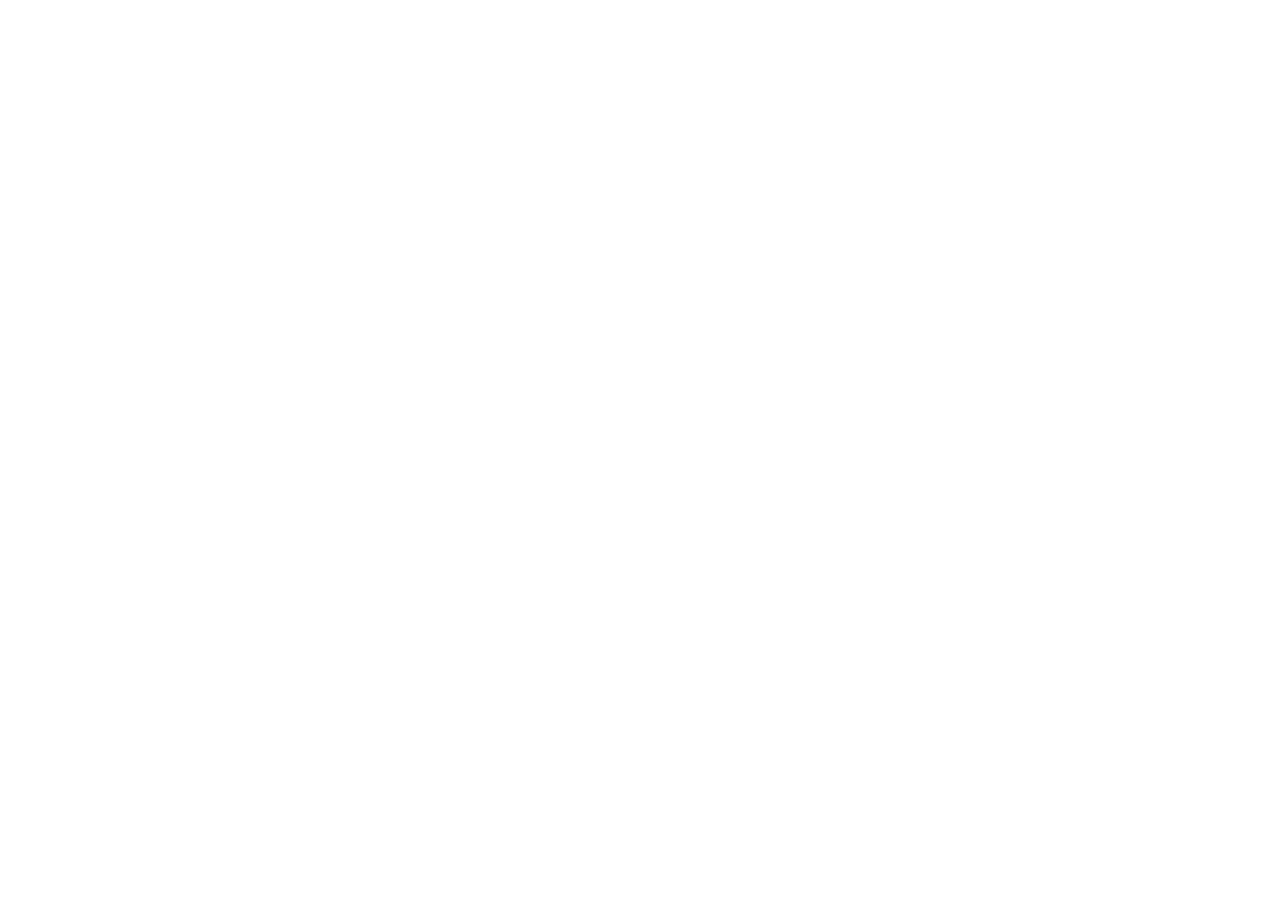
==== index.html @ 55f9d539 "Init!" ====
<!doctype html><html lang="en"><head><meta charset="utf-8"><meta name="viewport" content="width=device-width,initial-scale=1,shrink-to-fit=no"><meta name="theme-color" content="#000000"><link rel="manifest" href="/manifest.json"><link rel="shortcut icon" href="/favicon.ico"><title>React App</title><link href="/static/css/1.0bc9ec88.chunk.css" rel="stylesheet"><link href="/static/css/main.1523ed73.chunk.css" rel="stylesheet"></head><body><noscript>You need to enable JavaScript to run this app.</noscript><div id="root"></div><script>!function(l){function e(e){for(var r,t,n=e[0],o=e[1],u=e[2],f=0,i=[];f<n.length;f++)t=n[f],p[t]&&i.push(p[t][0]),p[t]=0;for(r in o)Object.prototype.hasOwnProperty.call(o,r)&&(l[r]=o[r]);for(s&&s(e);i.length;)i.shift()();return c.push.apply(c,u||[]),a()}function a(){for(var e,r=0;r<c.length;r++){for(var t=c[r],n=!0,o=1;o<t.length;o++){var u=t[o];0!==p[u]&&(n=!1)}n&&(c.splice(r--,1),e=f(f.s=t[0]))}return e}var t={},p={2:0},c=[];function f(e){if(t[e])return t[e].exports;var r=t[e]={i:e,l:!1,exports:{}};return l[e].call(r.exports,r,r.exports,f),r.l=!0,r.exports}f.m=l,f.c=t,f.d=function(e,r,t){f.o(e,r)||Object.defineProperty(e,r,{enumerable:!0,get:t})},f.r=function(e){"undefined"!=typeof Symbol&&Symbol.toStringTag&&Object.defineProperty(e,Symbol.toStringTag,{value:"Module"}),Object.defineProperty(e,"__esModule",{value:!0})},f.t=function(r,e){if(1&e&&(r=f(r)),8&e)return r;if(4&e&&"object"==typeof r&&r&&r.__esModule)return r;var t=Object.create(null);if(f.r(t),Object.defineProperty(t,"default",{enumerable:!0,value:r}),2&e&&"string"!=typeof r)for(var n in r)f.d(t,n,function(e){return r[e]}.bind(null,n));return t},f.n=function(e){var r=e&&e.__esModule?function(){return e.default}:function(){return e};return f.d(r,"a",r),r},f.o=function(e,r){return Object.prototype.hasOwnProperty.call(e,r)},f.p="/";var r=window.webpackJsonp=window.webpackJsonp||[],n=r.push.bind(r);r.push=e,r=r.slice();for(var o=0;o<r.length;o++)e(r[o]);var s=n;a()}([])</script><script src="/static/js/1.e0d67f13.chunk.js"></script><script src="/static/js/main.8de9d1cb.chunk.js"></script></body></html>
---- static/css/1.0bc9ec88.chunk.css ----
:root{--amazonOrange:#f90;--lightAmazonOrange:#ffac31;--darkAmazonOrange:#e88b01;--squidInk:#232f3e;--lightSquidInk:#31465f;--deepSquidInk:#152939;--grey:#828282;--lightGrey:#c4c4c4;--silver:#e1e4ea;--darkBlue:#31465f;--red:#dd3f5b;--white:#fff;--button-color:var(--white);--button-background-color:var(--amazonOrange);--button-click:var(--darkAmazonOrange);--link-color:var(--amazonOrange);--form-color:var(--white);--input-color:var(--deepSquidInk);--input-background-color:var(--white);--font-family:"Amazon Ember","Helvetica Neue Light","Helvetica Neue","Helvetica","Arial","sans-serif";--body-background:#f8f4f4;--component-width-desktop:460px;--component-width-mobile:100%;--color-primary:#f90;--color-primary-accent:#232f3e;--color-primary-highlight:#ffc46d;--color-background:#232f3e;--color-secondary:#152939;--color-secondary-accent:#31465f;--color-danger:#dd3f5b;--color-error:#d0021b;--color-accent-brown:#828282;--color-accent-blue:#e1e4ea;--gradient-blaze:linear-gradient(270deg,#ffc300,#ff9000);--color-blue:#007eb9;--color-purple:#527fff;--color-gray:#828282;--color-white:#fff;--input-border:1px solid #c4c4c4;--input-padding:0.5em 0.5em 0.3em 1em;--box-shadow:1px 1px 4px 0 rgba(0,0,0,0.15);--button-height:42px;--interactions-conversation-height:250px;--ion-color-primary:#f90;--ion-color-primary-rgb:255,153,0;--ion-color-primary-contrast:#fff;--ion-color-primary-contrast-rgb:255,255,255;--ion-color-primary-shade:#232f3e;--ion-color-primary-tint:#ffc46d;--ion-color-secondary:#32db64;--ion-color-secondary-rgb:50,219,100;--ion-color-secondary-contrast:#fff;--ion-color-secondary-contrast-rgb:255,255,255;--ion-color-secondary-shade:#2cc158;--ion-color-secondary-tint:#47df74;--ion-color-tertiary:#f4a942;--ion-color-tertiary-rgb:244,169,66;--ion-color-tertiary-contrast:#fff;--ion-color-tertiary-contrast-rgb:255,255,255;--ion-color-tertiary-shade:#d7953a;--ion-color-tertiary-tint:#f5b255;--ion-color-success:#10dc60;--ion-color-success-rgb:16,220,96;--ion-color-success-contrast:#fff;--ion-color-success-contrast-rgb:255,255,255;--ion-color-success-shade:#0ec254;--ion-color-success-tint:#28e070;--ion-color-warning:#ffce00;--ion-color-warning-rgb:255,206,0;--ion-color-warning-contrast:#000;--ion-color-warning-contrast-rgb:0,0,0;--ion-color-warning-shade:#e0b500;--ion-color-warning-tint:#ffd31a;--ion-color-danger:#f53d3d;--ion-color-danger-rgb:245,61,61;--ion-color-danger-contrast:#fff;--ion-color-danger-contrast-rgb:255,255,255;--ion-color-danger-shade:#d83636;--ion-color-danger-tint:#f65050;--ion-color-light:#f4f4f4;--ion-color-light-rgb:244,244,244;--ion-color-light-contrast:#000;--ion-color-light-contrast-rgb:0,0,0;--ion-color-light-shade:#d7d7d7;--ion-color-light-tint:#f5f5f5;--ion-color-medium:#989aa2;--ion-color-medium-rgb:152,154,162;--ion-color-medium-contrast:#000;--ion-color-medium-contrast-rgb:0,0,0;--ion-color-medium-shade:#86888f;--ion-color-medium-tint:#a2a4ab;--ion-color-dark:#222;--ion-color-dark-rgb:34,34,34;--ion-color-dark-contrast:#fff;--ion-color-dark-contrast-rgb:255,255,255;--ion-color-dark-shade:#1e1e1e;--ion-color-dark-tint:#383838}.Anchor__a___qGwhT{color:#f90;color:var(--link-color);cursor:pointer}.Anchor__a___qGwhT:hover{text-decoration:underline}.Button__button___3XjN7{min-width:153px;display:inline-block;margin-bottom:0;font-size:12px;font-weight:400;line-height:1.42857143;text-align:center;white-space:nowrap;vertical-align:middle;touch-action:manipulation;cursor:pointer;-webkit-user-select:none;-moz-user-select:none;-ms-user-select:none;user-select:none;background-image:none;color:#fff;color:var(--button-color);background-color:#f90;background-color:var(--button-background-color);text-transform:uppercase;padding:14px 0;letter-spacing:1.1px;border:none}.Button__button___3XjN7:active{opacity:1;background-color:#e88b01;background-color:var(--button-click)}.Button__button___3XjN7:hover,.Button__signInButton___2mdyw:hover{opacity:.8}.Button__signInButton___2mdyw{position:relative;width:100%;border-radius:4px;margin-bottom:10px;cursor:pointer;padding:0;color:#152939;color:var(--deepSquidInk);font-size:14px;box-sizing:initial}#Button__googleSignInButton___2T73s{background-color:#4285f4;font-family:Roboto;border:1px solid #4285f4;color:#fff;color:var(--white)}#Button__googleSignInButton___2T73s>.Button__signInButtonIcon___15CVf{background-color:#fff;background-color:var(--white);border-radius:4px 0 0 4px;height:28px;width:28px;padding:12px}#Button__auth0SignInButton___1ZmxP{background-color:#eb5424;font-family:Roboto;border:1px solid #e14615;color:#fff}#Button__auth0SignInButton___1ZmxP>.Button__signInButtonIcon___15CVf{border-radius:4px 0 0 4px;height:28px;width:28px;padding:12px;fill:#fff}#Button__facebookSignInButton___29hKj{background-color:#4267b2;border-color:#4267b2;font-family:Helvetica Neue;color:#fff;color:var(--white)}#Button__facebookSignInButton___29hKj>.Button__signInButtonIcon___15CVf{height:33px;width:18px;padding:10px 14px}#Button__amazonSignInButton___M64dR{background-color:#f90;background-color:var(--amazonOrange);border:none;color:#fff;color:var(--white);font-family:Amazon Ember}#Button__amazonSignInButton___M64dR>.Button__signInButtonIcon___15CVf{padding:10px;height:32px;width:32px}#Button__oAuthSignInButton___2YFQH{background-color:#fff;background-color:var(--white);color:#152939;color:var(--deepSquidInk)}.Button__signInButtonIcon___15CVf{position:absolute;left:0}.Button__signInButtonContent___QjdFc{display:block;padding:18px 0;text-align:left;white-space:nowrap;overflow:hidden;text-overflow:ellipsis;text-align:center}.Form__formContainer___Ht990{text-align:center;margin:5% auto 50px}.Form__formSection___2Xr76{position:relative;margin-bottom:20px;background-color:#fff;background-color:var(--form-color);padding:35px 40px;text-align:left;display:inline-block;min-width:460px;border-radius:6px;box-shadow:1px 1px 4px 0 rgba(0,0,0,.15);box-sizing:border-box}.Form__formField___2GVQY{margin-bottom:22px}.Form__formRow___1uK0u{margin-bottom:12px}@media only screen and (max-width:599px){.Form__formContainer___Ht990{margin:0}.Form__formSection___2Xr76{width:100%;box-sizing:border-box;padding:35px 25px;box-shadow:none;border-radius:0}}.Hint__hint___2t7B1{color:#828282;color:var(--grey);font-size:12px}.Input__input___1xOOi{display:block;width:100%;padding:16px;font-size:14px;color:#152939;color:var(--input-color);background-color:#fff;background-color:var(--input-background-color);background-image:none;border:1px solid #c4c4c4;border:1px solid var(--lightGrey);border-radius:3px;box-sizing:border-box;margin-bottom:10px}.Input__input___1xOOi:disabled{color:#545454;background-color:#e1e4ea;background-color:var(--silver)}.Input__inputLabel___2YLi4{color:#152939;color:var(--input-color);font-size:14px;margin-bottom:8px}.Input__radio___IHkLQ{margin-right:18px;vertical-align:bottom}.Nav__navBar___12NMr{position:relative;border:1px solid #e7e7e7;background-color:#fff}.Nav__navRight___3Munk{text-align:right}.Nav__nav___nBWON{padding:10px}.Nav__navItem___QlfiA{display:inline-block;padding:10px 5px;line-height:20px;margin-right:12px}.PhotoPicker__photoPickerButton___1CBj7{width:100%}.PhotoPicker__photoPlaceholder___3uNzx{border:2px dotted #828282;border:2px dotted var(--grey);padding:64px 0}.PhotoPicker__photoPlaceholderIcon___2YkBl{text-align:center;opacity:.2}.Section__container___BDYar{font-weight:400}.Section__actionRow___1XHCT{margin-bottom:15px}.Section__sectionHeader___2fwDQ{color:#152939;color:var(--deepSquidInk);margin-bottom:24px;font-size:18px;font-weight:500}.Section__sectionHeaderHint___2VvC6{color:#828282;color:var(--grey);font-size:16px;font-weight:400;margin-top:4px}.Section__sectionBody___1n8qJ{margin-bottom:30px}.Section__sectionFooter___3-RgO{font-size:14px;color:#828282;color:var(--grey);display:flex;flex-direction:row-reverse;align-items:flex-start}.Section__sectionFooterPrimaryContent___3cJix{margin-left:auto}.Section__sectionFooterSecondaryContent___13itq{margin-right:auto;align-self:center}@media only screen and (max-width:599px){.Section__sectionFooter___3-RgO{flex-wrap:wrap}.Section__sectionFooterPrimaryContent___3cJix{width:100%;margin-bottom:32px}.Section__sectionFooterPrimaryContent___3cJix>button{width:100%}.Section__sectionFooterSecondaryContent___13itq{text-align:center;flex:0 0 100%}}.SelectInput__selectInput___ki_co{display:flex}.SelectInput__selectInput___ki_co>input{flex:1 1;border-radius:0 3px 3px 0!important}.SelectInput__selectInput___ki_co>select{padding:16px;font-size:14px;color:#152939;color:var(--deepSquidInk);background-color:#fff;background-image:none;border:1px solid #c4c4c4;border:1px solid var(--lightGrey);border-right:none;border-radius:3px 0 0 3px;box-sizing:border-box;margin-bottom:10px;-webkit-appearance:none;-moz-appearance:none;appearance:none;flex-basis:22%;width:1%;background-image:linear-gradient(45deg,transparent 50%,grey 0),linear-gradient(135deg,grey 50%,transparent 0),linear-gradient(90deg,#ccc,#ccc);background-position:calc(100% - 20px) calc(1em + 8px),calc(100% - 15px) calc(1em + 8px),calc(100% - 2.5em) .5em;background-size:6px 5px,6px 5px,0 1.5em;background-repeat:no-repeat}.Strike__strike___A-fvN{width:100%;text-align:center;border-bottom:1px solid #c4c4c4;border-bottom:1px solid var(--lightGrey);line-height:.1em;margin:32px 0;color:#828282;color:var(--grey)}.Strike__strikeContent___2MQ-l{background:#fff;background:var(--form-color);padding:0 25px;font-size:14px;font-weight:500}.Toast__toast___2UNlJ{display:flex;justify-content:space-between;position:absolute;top:0;left:0;width:100%;z-index:99;box-shadow:0 0 5px 0 rgba(0,0,0,.3);padding:16px;background-color:#31465f;background-color:var(--lightSquidInk);font-size:14px;color:#fff;box-sizing:border-box}.Toast__toast___2UNlJ>span{margin-right:10px}.Toast__toastClose___27C9o{margin-left:auto;align-self:center;position:relative;width:18px;height:18px;overflow:hidden;cursor:pointer}.Toast__toastClose___27C9o:after,.Toast__toastClose___27C9o:before{content:"";position:absolute;height:2px;width:100%;top:50%;left:0;margin-top:-1px;background:#c4c4c4;background:var(--lightGrey)}.Toast__toastClose___27C9o:hover:after,.Toast__toastClose___27C9o:hover:before{background:#dd3f5b;background:var(--red)}.Toast__toastClose___27C9o:before{-webkit-transform:rotate(45deg);transform:rotate(45deg)}.Toast__toastClose___27C9o:after{-webkit-transform:rotate(-45deg);transform:rotate(-45deg)}.Totp__totpQrcode___3J1qo{text-align:center;margin-bottom:30px}.Toastify__toast-container{z-index:9999;position:fixed;padding:4px;width:320px;box-sizing:border-box;color:#fff}.Toastify__toast-container--top-left{top:1em;left:1em}.Toastify__toast-container--top-center{top:1em;left:50%;margin-left:-160px}.Toastify__toast-container--top-right{top:1em;right:1em}.Toastify__toast-container--bottom-left{bottom:1em;left:1em}.Toastify__toast-container--bottom-center{bottom:1em;left:50%;margin-left:-160px}.Toastify__toast-container--bottom-right{bottom:1em;right:1em}@media only screen and (max-width:480px){.Toastify__toast-container{width:100vw;padding:0;left:0;margin:0}.Toastify__toast-container--top-center,.Toastify__toast-container--top-left,.Toastify__toast-container--top-right{top:0}.Toastify__toast-container--bottom-center,.Toastify__toast-container--bottom-left,.Toastify__toast-container--bottom-right{bottom:0}.Toastify__toast-container--rtl{right:0;left:auto}}.Toastify__toast{position:relative;min-height:64px;box-sizing:border-box;margin-bottom:1rem;padding:8px;border-radius:1px;box-shadow:0 1px 10px 0 rgba(0,0,0,.1),0 2px 15px 0 rgba(0,0,0,.05);display:flex;justify-content:space-between;max-height:800px;overflow:hidden;font-family:sans-serif;cursor:pointer;direction:ltr}.Toastify__toast--rtl{direction:rtl}.Toastify__toast--default{background:#fff;color:#aaa}.Toastify__toast--info{background:#3498db}.Toastify__toast--success{background:#07bc0c}.Toastify__toast--warning{background:#f1c40f}.Toastify__toast--error{background:#e74c3c}.Toastify__toast-body{margin:auto 0;flex:1 1}@media only screen and (max-width:480px){.Toastify__toast{margin-bottom:0}}.Toastify__close-button{color:#fff;font-weight:700;font-size:14px;background:transparent;outline:none;border:none;padding:0;cursor:pointer;opacity:.7;transition:.3s ease;align-self:flex-start}.Toastify__close-button--default{color:#000;opacity:.3}.Toastify__close-button:focus,.Toastify__close-button:hover{opacity:1}@-webkit-keyframes Toastify__trackProgress{0%{-webkit-transform:scaleX(1);transform:scaleX(1)}to{-webkit-transform:scaleX(0);transform:scaleX(0)}}@keyframes Toastify__trackProgress{0%{-webkit-transform:scaleX(1);transform:scaleX(1)}to{-webkit-transform:scaleX(0);transform:scaleX(0)}}.Toastify__progress-bar{position:absolute;bottom:0;left:0;width:100%;height:5px;z-index:9999;opacity:.7;-webkit-animation:Toastify__trackProgress linear 1 forwards;animation:Toastify__trackProgress linear 1 forwards;background-color:hsla(0,0%,100%,.7);-webkit-transform-origin:left;transform-origin:left}.Toastify__progress-bar--rtl{right:0;left:auto;-webkit-transform-origin:right;transform-origin:right}.Toastify__progress-bar--default{background:linear-gradient(90deg,#4cd964,#5ac8fa,#007aff,#34aadc,#5856d6,#ff2d55)}@-webkit-keyframes Toastify__bounceInRight{0%,60%,75%,90%,to{-webkit-animation-timing-function:cubic-bezier(.215,.61,.355,1);animation-timing-function:cubic-bezier(.215,.61,.355,1)}0%{opacity:0;-webkit-transform:translate3d(3000px,0,0);transform:translate3d(3000px,0,0)}60%{opacity:1;-webkit-transform:translate3d(-25px,0,0);transform:translate3d(-25px,0,0)}75%{-webkit-transform:translate3d(10px,0,0);transform:translate3d(10px,0,0)}90%{-webkit-transform:translate3d(-5px,0,0);transform:translate3d(-5px,0,0)}to{-webkit-transform:none;transform:none}}@keyframes Toastify__bounceInRight{0%,60%,75%,90%,to{-webkit-animation-timing-function:cubic-bezier(.215,.61,.355,1);animation-timing-function:cubic-bezier(.215,.61,.355,1)}0%{opacity:0;-webkit-transform:translate3d(3000px,0,0);transform:translate3d(3000px,0,0)}60%{opacity:1;-webkit-transform:translate3d(-25px,0,0);transform:translate3d(-25px,0,0)}75%{-webkit-transform:translate3d(10px,0,0);transform:translate3d(10px,0,0)}90%{-webkit-transform:translate3d(-5px,0,0);transform:translate3d(-5px,0,0)}to{-webkit-transform:none;transform:none}}@-webkit-keyframes Toastify__bounceOutRight{20%{opacity:1;-webkit-transform:translate3d(-20px,0,0);transform:translate3d(-20px,0,0)}to{opacity:0;-webkit-transform:translate3d(2000px,0,0);transform:translate3d(2000px,0,0)}}@keyframes Toastify__bounceOutRight{20%{opacity:1;-webkit-transform:translate3d(-20px,0,0);transform:translate3d(-20px,0,0)}to{opacity:0;-webkit-transform:translate3d(2000px,0,0);transform:translate3d(2000px,0,0)}}@-webkit-keyframes Toastify__bounceInLeft{0%,60%,75%,90%,to{-webkit-animation-timing-function:cubic-bezier(.215,.61,.355,1);animation-timing-function:cubic-bezier(.215,.61,.355,1)}0%{opacity:0;-webkit-transform:translate3d(-3000px,0,0);transform:translate3d(-3000px,0,0)}60%{opacity:1;-webkit-transform:translate3d(25px,0,0);transform:translate3d(25px,0,0)}75%{-webkit-transform:translate3d(-10px,0,0);transform:translate3d(-10px,0,0)}90%{-webkit-transform:translate3d(5px,0,0);transform:translate3d(5px,0,0)}to{-webkit-transform:none;transform:none}}@keyframes Toastify__bounceInLeft{0%,60%,75%,90%,to{-webkit-animation-timing-function:cubic-bezier(.215,.61,.355,1);animation-timing-function:cubic-bezier(.215,.61,.355,1)}0%{opacity:0;-webkit-transform:translate3d(-3000px,0,0);transform:translate3d(-3000px,0,0)}60%{opacity:1;-webkit-transform:translate3d(25px,0,0);transform:translate3d(25px,0,0)}75%{-webkit-transform:translate3d(-10px,0,0);transform:translate3d(-10px,0,0)}90%{-webkit-transform:translate3d(5px,0,0);transform:translate3d(5px,0,0)}to{-webkit-transform:none;transform:none}}@-webkit-keyframes Toastify__bounceOutLeft{20%{opacity:1;-webkit-transform:translate3d(20px,0,0);transform:translate3d(20px,0,0)}to{opacity:0;-webkit-transform:translate3d(-2000px,0,0);transform:translate3d(-2000px,0,0)}}@keyframes Toastify__bounceOutLeft{20%{opacity:1;-webkit-transform:translate3d(20px,0,0);transform:translate3d(20px,0,0)}to{opacity:0;-webkit-transform:translate3d(-2000px,0,0);transform:translate3d(-2000px,0,0)}}@-webkit-keyframes Toastify__bounceInUp{0%,60%,75%,90%,to{-webkit-animation-timing-function:cubic-bezier(.215,.61,.355,1);animation-timing-function:cubic-bezier(.215,.61,.355,1)}0%{opacity:0;-webkit-transform:translate3d(0,3000px,0);transform:translate3d(0,3000px,0)}60%{opacity:1;-webkit-transform:translate3d(0,-20px,0);transform:translate3d(0,-20px,0)}75%{-webkit-transform:translate3d(0,10px,0);transform:translate3d(0,10px,0)}90%{-webkit-transform:translate3d(0,-5px,0);transform:translate3d(0,-5px,0)}to{-webkit-transform:translateZ(0);transform:translateZ(0)}}@keyframes Toastify__bounceInUp{0%,60%,75%,90%,to{-webkit-animation-timing-function:cubic-bezier(.215,.61,.355,1);animation-timing-function:cubic-bezier(.215,.61,.355,1)}0%{opacity:0;-webkit-transform:translate3d(0,3000px,0);transform:translate3d(0,3000px,0)}60%{opacity:1;-webkit-transform:translate3d(0,-20px,0);transform:translate3d(0,-20px,0)}75%{-webkit-transform:translate3d(0,10px,0);transform:translate3d(0,10px,0)}90%{-webkit-transform:translate3d(0,-5px,0);transform:translate3d(0,-5px,0)}to{-webkit-transform:translateZ(0);transform:translateZ(0)}}@-webkit-keyframes Toastify__bounceOutUp{20%{-webkit-transform:translate3d(0,-10px,0);transform:translate3d(0,-10px,0)}40%,45%{opacity:1;-webkit-transform:translate3d(0,20px,0);transform:translate3d(0,20px,0)}to{opacity:0;-webkit-transform:translate3d(0,-2000px,0);transform:translate3d(0,-2000px,0)}}@keyframes Toastify__bounceOutUp{20%{-webkit-transform:translate3d(0,-10px,0);transform:translate3d(0,-10px,0)}40%,45%{opacity:1;-webkit-transform:translate3d(0,20px,0);transform:translate3d(0,20px,0)}to{opacity:0;-webkit-transform:translate3d(0,-2000px,0);transform:translate3d(0,-2000px,0)}}@-webkit-keyframes Toastify__bounceInDown{0%,60%,75%,90%,to{-webkit-animation-timing-function:cubic-bezier(.215,.61,.355,1);animation-timing-function:cubic-bezier(.215,.61,.355,1)}0%{opacity:0;-webkit-transform:translate3d(0,-3000px,0);transform:translate3d(0,-3000px,0)}60%{opacity:1;-webkit-transform:translate3d(0,25px,0);transform:translate3d(0,25px,0)}75%{-webkit-transform:translate3d(0,-10px,0);transform:translate3d(0,-10px,0)}90%{-webkit-transform:translate3d(0,5px,0);transform:translate3d(0,5px,0)}to{-webkit-transform:none;transform:none}}@keyframes Toastify__bounceInDown{0%,60%,75%,90%,to{-webkit-animation-timing-function:cubic-bezier(.215,.61,.355,1);animation-timing-function:cubic-bezier(.215,.61,.355,1)}0%{opacity:0;-webkit-transform:translate3d(0,-3000px,0);transform:translate3d(0,-3000px,0)}60%{opacity:1;-webkit-transform:translate3d(0,25px,0);transform:translate3d(0,25px,0)}75%{-webkit-transform:translate3d(0,-10px,0);transform:translate3d(0,-10px,0)}90%{-webkit-transform:translate3d(0,5px,0);transform:translate3d(0,5px,0)}to{-webkit-transform:none;transform:none}}@-webkit-keyframes Toastify__bounceOutDown{20%{-webkit-transform:translate3d(0,10px,0);transform:translate3d(0,10px,0)}40%,45%{opacity:1;-webkit-transform:translate3d(0,-20px,0);transform:translate3d(0,-20px,0)}to{opacity:0;-webkit-transform:translate3d(0,2000px,0);transform:translate3d(0,2000px,0)}}@keyframes Toastify__bounceOutDown{20%{-webkit-transform:translate3d(0,10px,0);transform:translate3d(0,10px,0)}40%,45%{opacity:1;-webkit-transform:translate3d(0,-20px,0);transform:translate3d(0,-20px,0)}to{opacity:0;-webkit-transform:translate3d(0,2000px,0);transform:translate3d(0,2000px,0)}}.Toastify__bounce-enter--bottom-left,.Toastify__bounce-enter--top-left{-webkit-animation-name:Toastify__bounceInLeft;animation-name:Toastify__bounceInLeft}.Toastify__bounce-enter--bottom-right,.Toastify__bounce-enter--top-right{-webkit-animation-name:Toastify__bounceInRight;animation-name:Toastify__bounceInRight}.Toastify__bounce-enter--top-center{-webkit-animation-name:Toastify__bounceInDown;animation-name:Toastify__bounceInDown}.Toastify__bounce-enter--bottom-center{-webkit-animation-name:Toastify__bounceInUp;animation-name:Toastify__bounceInUp}.Toastify__bounce-exit--bottom-left,.Toastify__bounce-exit--top-left{-webkit-animation-name:Toastify__bounceOutLeft;animation-name:Toastify__bounceOutLeft}.Toastify__bounce-exit--bottom-right,.Toastify__bounce-exit--top-right{-webkit-animation-name:Toastify__bounceOutRight;animation-name:Toastify__bounceOutRight}.Toastify__bounce-exit--top-center{-webkit-animation-name:Toastify__bounceOutUp;animation-name:Toastify__bounceOutUp}.Toastify__bounce-exit--bottom-center{-webkit-animation-name:Toastify__bounceOutDown;animation-name:Toastify__bounceOutDown}@-webkit-keyframes Toastify__zoomIn{0%{opacity:0;-webkit-transform:scale3d(.3,.3,.3);transform:scale3d(.3,.3,.3)}50%{opacity:1}}@keyframes Toastify__zoomIn{0%{opacity:0;-webkit-transform:scale3d(.3,.3,.3);transform:scale3d(.3,.3,.3)}50%{opacity:1}}@-webkit-keyframes Toastify__zoomOut{0%{opacity:1}50%{opacity:0;-webkit-transform:scale3d(.3,.3,.3);transform:scale3d(.3,.3,.3)}to{opacity:0}}@keyframes Toastify__zoomOut{0%{opacity:1}50%{opacity:0;-webkit-transform:scale3d(.3,.3,.3);transform:scale3d(.3,.3,.3)}to{opacity:0}}.Toastify__zoom-enter{-webkit-animation-name:Toastify__zoomIn;animation-name:Toastify__zoomIn}.Toastify__zoom-exit{-webkit-animation-name:Toastify__zoomOut;animation-name:Toastify__zoomOut}@-webkit-keyframes Toastify__flipIn{0%{-webkit-transform:perspective(400px) rotateX(90deg);transform:perspective(400px) rotateX(90deg);-webkit-animation-timing-function:ease-in;animation-timing-function:ease-in;opacity:0}40%{-webkit-transform:perspective(400px) rotateX(-20deg);transform:perspective(400px) rotateX(-20deg);-webkit-animation-timing-function:ease-in;animation-timing-function:ease-in}60%{-webkit-transform:perspective(400px) rotateX(10deg);transform:perspective(400px) rotateX(10deg);opacity:1}80%{-webkit-transform:perspective(400px) rotateX(-5deg);transform:perspective(400px) rotateX(-5deg)}to{-webkit-transform:perspective(400px);transform:perspective(400px)}}@keyframes Toastify__flipIn{0%{-webkit-transform:perspective(400px) rotateX(90deg);transform:perspective(400px) rotateX(90deg);-webkit-animation-timing-function:ease-in;animation-timing-function:ease-in;opacity:0}40%{-webkit-transform:perspective(400px) rotateX(-20deg);transform:perspective(400px) rotateX(-20deg);-webkit-animation-timing-function:ease-in;animation-timing-function:ease-in}60%{-webkit-transform:perspective(400px) rotateX(10deg);transform:perspective(400px) rotateX(10deg);opacity:1}80%{-webkit-transform:perspective(400px) rotateX(-5deg);transform:perspective(400px) rotateX(-5deg)}to{-webkit-transform:perspective(400px);transform:perspective(400px)}}@-webkit-keyframes Toastify__flipOut{0%{-webkit-transform:perspective(400px);transform:perspective(400px)}30%{-webkit-transform:perspective(400px) rotateX(-20deg);transform:perspective(400px) rotateX(-20deg);opacity:1}to{-webkit-transform:perspective(400px) rotateX(90deg);transform:perspective(400px) rotateX(90deg);opacity:0}}@keyframes Toastify__flipOut{0%{-webkit-transform:perspective(400px);transform:perspective(400px)}30%{-webkit-transform:perspective(400px) rotateX(-20deg);transform:perspective(400px) rotateX(-20deg);opacity:1}to{-webkit-transform:perspective(400px) rotateX(90deg);transform:perspective(400px) rotateX(90deg);opacity:0}}.Toastify__flip-enter{-webkit-animation-name:Toastify__flipIn;animation-name:Toastify__flipIn}.Toastify__flip-exit{-webkit-animation-name:Toastify__flipOut;animation-name:Toastify__flipOut}@-webkit-keyframes Toastify__slideInRight{0%{-webkit-transform:translate3d(110%,0,0);transform:translate3d(110%,0,0);visibility:visible}to{-webkit-transform:translateZ(0);transform:translateZ(0)}}@keyframes Toastify__slideInRight{0%{-webkit-transform:translate3d(110%,0,0);transform:translate3d(110%,0,0);visibility:visible}to{-webkit-transform:translateZ(0);transform:translateZ(0)}}@-webkit-keyframes Toastify__slideInLeft{0%{-webkit-transform:translate3d(-110%,0,0);transform:translate3d(-110%,0,0);visibility:visible}to{-webkit-transform:translateZ(0);transform:translateZ(0)}}@keyframes Toastify__slideInLeft{0%{-webkit-transform:translate3d(-110%,0,0);transform:translate3d(-110%,0,0);visibility:visible}to{-webkit-transform:translateZ(0);transform:translateZ(0)}}@-webkit-keyframes Toastify__slideInUp{0%{-webkit-transform:translate3d(0,110%,0);transform:translate3d(0,110%,0);visibility:visible}to{-webkit-transform:translateZ(0);transform:translateZ(0)}}@keyframes Toastify__slideInUp{0%{-webkit-transform:translate3d(0,110%,0);transform:translate3d(0,110%,0);visibility:visible}to{-webkit-transform:translateZ(0);transform:translateZ(0)}}@-webkit-keyframes Toastify__slideInDown{0%{-webkit-transform:translate3d(0,-110%,0);transform:translate3d(0,-110%,0);visibility:visible}to{-webkit-transform:translateZ(0);transform:translateZ(0)}}@keyframes Toastify__slideInDown{0%{-webkit-transform:translate3d(0,-110%,0);transform:translate3d(0,-110%,0);visibility:visible}to{-webkit-transform:translateZ(0);transform:translateZ(0)}}@-webkit-keyframes Toastify__slideOutRight{0%{-webkit-transform:translateZ(0);transform:translateZ(0)}to{visibility:hidden;-webkit-transform:translate3d(110%,0,0);transform:translate3d(110%,0,0)}}@keyframes Toastify__slideOutRight{0%{-webkit-transform:translateZ(0);transform:translateZ(0)}to{visibility:hidden;-webkit-transform:translate3d(110%,0,0);transform:translate3d(110%,0,0)}}@-webkit-keyframes Toastify__slideOutLeft{0%{-webkit-transform:translateZ(0);transform:translateZ(0)}to{visibility:hidden;-webkit-transform:translate3d(-110%,0,0);transform:translate3d(-110%,0,0)}}@keyframes Toastify__slideOutLeft{0%{-webkit-transform:translateZ(0);transform:translateZ(0)}to{visibility:hidden;-webkit-transform:translate3d(-110%,0,0);transform:translate3d(-110%,0,0)}}@-webkit-keyframes Toastify__slideOutDown{0%{-webkit-transform:translateZ(0);transform:translateZ(0)}to{visibility:hidden;-webkit-transform:translate3d(0,500px,0);transform:translate3d(0,500px,0)}}@keyframes Toastify__slideOutDown{0%{-webkit-transform:translateZ(0);transform:translateZ(0)}to{visibility:hidden;-webkit-transform:translate3d(0,500px,0);transform:translate3d(0,500px,0)}}@-webkit-keyframes Toastify__slideOutUp{0%{-webkit-transform:translateZ(0);transform:translateZ(0)}to{visibility:hidden;-webkit-transform:translate3d(0,-500px,0);transform:translate3d(0,-500px,0)}}@keyframes Toastify__slideOutUp{0%{-webkit-transform:translateZ(0);transform:translateZ(0)}to{visibility:hidden;-webkit-transform:translate3d(0,-500px,0);transform:translate3d(0,-500px,0)}}.Toastify__slide-enter--bottom-left,.Toastify__slide-enter--top-left{-webkit-animation-name:Toastify__slideInLeft;animation-name:Toastify__slideInLeft}.Toastify__slide-enter--bottom-right,.Toastify__slide-enter--top-right{-webkit-animation-name:Toastify__slideInRight;animation-name:Toastify__slideInRight}.Toastify__slide-enter--top-center{-webkit-animation-name:Toastify__slideInDown;animation-name:Toastify__slideInDown}.Toastify__slide-enter--bottom-center{-webkit-animation-name:Toastify__slideInUp;animation-name:Toastify__slideInUp}.Toastify__slide-exit--bottom-left,.Toastify__slide-exit--top-left{-webkit-animation-name:Toastify__slideOutLeft;animation-name:Toastify__slideOutLeft}.Toastify__slide-exit--bottom-right,.Toastify__slide-exit--top-right{-webkit-animation-name:Toastify__slideOutRight;animation-name:Toastify__slideOutRight}.Toastify__slide-exit--top-center{-webkit-animation-name:Toastify__slideOutUp;animation-name:Toastify__slideOutUp}.Toastify__slide-exit--bottom-center{-webkit-animation-name:Toastify__slideOutDown;animation-name:Toastify__slideOutDown}
/*# sourceMappingURL=1.0bc9ec88.chunk.css.map */
---- static/css/main.1523ed73.chunk.css ----
body{margin:0;padding:0;font-family:sans-serif}.App{text-align:center}.App-logo{-webkit-animation:App-logo-spin 20s linear infinite;animation:App-logo-spin 20s linear infinite;height:80px}.App-header{background-color:#222;height:150px;padding:20px;color:#fff}.App-title{font-size:1.5em}.App-intro{font-size:large}@-webkit-keyframes App-logo-spin{0%{-webkit-transform:rotate(0deg);transform:rotate(0deg)}to{-webkit-transform:rotate(1turn);transform:rotate(1turn)}}@keyframes App-logo-spin{0%{-webkit-transform:rotate(0deg);transform:rotate(0deg)}to{-webkit-transform:rotate(1turn);transform:rotate(1turn)}}
/*# sourceMappingURL=main.1523ed73.chunk.css.map */
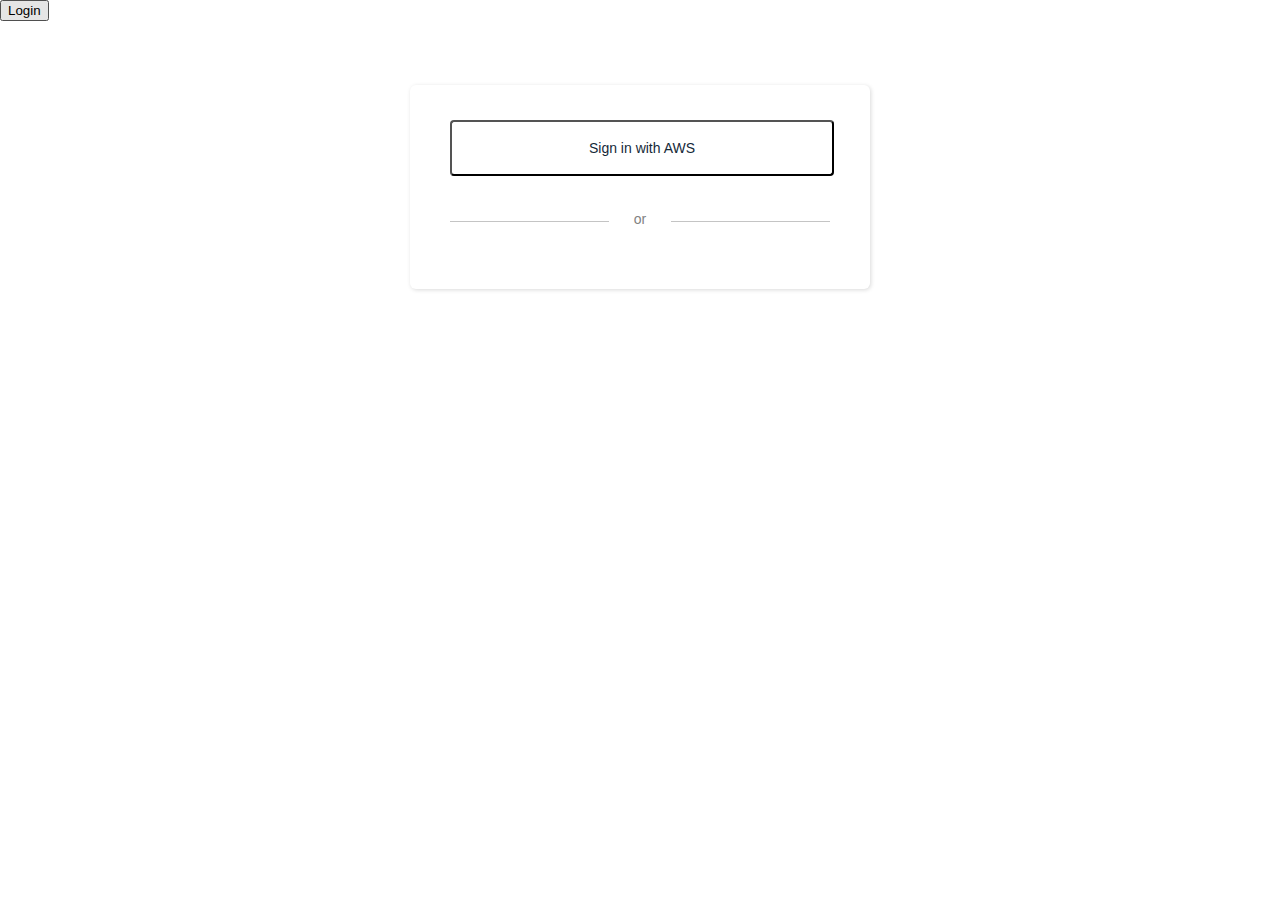
==== commit e6b15649: "7" ====
--- a/index.html
+++ b/index.html
@@ -1 +1 @@
-<!doctype html><html lang="en"><head><meta charset="utf-8"><meta name="viewport" content="width=device-width,initial-scale=1,shrink-to-fit=no"><meta name="theme-color" content="#000000"><link rel="manifest" href="/manifest.json"><link rel="shortcut icon" href="/favicon.ico"><title>React App</title><link href="/static/css/1.0bc9ec88.chunk.css" rel="stylesheet"><link href="/static/css/main.1523ed73.chunk.css" rel="stylesheet"></head><body><noscript>You need to enable JavaScript to run this app.</noscript><div id="root"></div><script>!function(l){function e(e){for(var r,t,n=e[0],o=e[1],u=e[2],f=0,i=[];f<n.length;f++)t=n[f],p[t]&&i.push(p[t][0]),p[t]=0;for(r in o)Object.prototype.hasOwnProperty.call(o,r)&&(l[r]=o[r]);for(s&&s(e);i.length;)i.shift()();return c.push.apply(c,u||[]),a()}function a(){for(var e,r=0;r<c.length;r++){for(var t=c[r],n=!0,o=1;o<t.length;o++){var u=t[o];0!==p[u]&&(n=!1)}n&&(c.splice(r--,1),e=f(f.s=t[0]))}return e}var t={},p={2:0},c=[];function f(e){if(t[e])return t[e].exports;var r=t[e]={i:e,l:!1,exports:{}};return l[e].call(r.exports,r,r.exports,f),r.l=!0,r.exports}f.m=l,f.c=t,f.d=function(e,r,t){f.o(e,r)||Object.defineProperty(e,r,{enumerable:!0,get:t})},f.r=function(e){"undefined"!=typeof Symbol&&Symbol.toStringTag&&Object.defineProperty(e,Symbol.toStringTag,{value:"Module"}),Object.defineProperty(e,"__esModule",{value:!0})},f.t=function(r,e){if(1&e&&(r=f(r)),8&e)return r;if(4&e&&"object"==typeof r&&r&&r.__esModule)return r;var t=Object.create(null);if(f.r(t),Object.defineProperty(t,"default",{enumerable:!0,value:r}),2&e&&"string"!=typeof r)for(var n in r)f.d(t,n,function(e){return r[e]}.bind(null,n));return t},f.n=function(e){var r=e&&e.__esModule?function(){return e.default}:function(){return e};return f.d(r,"a",r),r},f.o=function(e,r){return Object.prototype.hasOwnProperty.call(e,r)},f.p="/";var r=window.webpackJsonp=window.webpackJsonp||[],n=r.push.bind(r);r.push=e,r=r.slice();for(var o=0;o<r.length;o++)e(r[o]);var s=n;a()}([])</script><script src="/static/js/1.e0d67f13.chunk.js"></script><script src="/static/js/main.8de9d1cb.chunk.js"></script></body></html>+<!doctype html><html lang="en"><head><meta charset="utf-8"><meta name="viewport" content="width=device-width,initial-scale=1,shrink-to-fit=no"><meta name="theme-color" content="#000000"><link rel="manifest" href="/manifest.json"><link rel="shortcut icon" href="/favicon.ico"><title>React App</title><link href="/static/css/1.85cf4531.chunk.css" rel="stylesheet"><link href="/static/css/main.7ca1facd.chunk.css" rel="stylesheet"></head><body><noscript>You need to enable JavaScript to run this app.</noscript><div id="root"></div><script src="/static/js/runtime~main.229c360f.js"></script><script src="/static/js/1.f60615a7.chunk.js"></script><script src="/static/js/main.32932794.chunk.js"></script></body></html>--- a/static/css/1.85cf4531.chunk.css
+++ b/static/css/1.85cf4531.chunk.css
@@ -0,0 +1,2 @@
+:root{--amazonOrange:#f90;--lightAmazonOrange:#ffac31;--darkAmazonOrange:#e88b01;--squidInk:#232f3e;--lightSquidInk:#31465f;--deepSquidInk:#152939;--grey:#828282;--lightGrey:#c4c4c4;--silver:#e1e4ea;--darkBlue:#31465f;--red:#dd3f5b;--white:#fff;--button-color:var(--white);--button-background-color:var(--amazonOrange);--button-click:var(--darkAmazonOrange);--link-color:var(--amazonOrange);--form-color:var(--white);--input-color:var(--deepSquidInk);--input-background-color:var(--white);--font-family:"Amazon Ember","Helvetica Neue Light","Helvetica Neue","Helvetica","Arial","sans-serif";--body-background:#f8f4f4;--component-width-desktop:460px;--component-width-mobile:100%;--color-primary:#f90;--color-primary-accent:#232f3e;--color-primary-highlight:#ffc46d;--color-background:#232f3e;--color-secondary:#152939;--color-secondary-accent:#31465f;--color-danger:#dd3f5b;--color-error:#d0021b;--color-accent-brown:#828282;--color-accent-blue:#e1e4ea;--gradient-blaze:linear-gradient(270deg,#ffc300,#ff9000);--color-blue:#007eb9;--color-purple:#527fff;--color-gray:#828282;--color-white:#fff;--input-border:1px solid #c4c4c4;--input-padding:0.5em 0.5em 0.3em 1em;--box-shadow:1px 1px 4px 0 rgba(0,0,0,0.15);--button-height:42px;--interactions-conversation-height:250px;--ion-color-primary:#f90;--ion-color-primary-rgb:255,153,0;--ion-color-primary-contrast:#fff;--ion-color-primary-contrast-rgb:255,255,255;--ion-color-primary-shade:#232f3e;--ion-color-primary-tint:#ffc46d;--ion-color-secondary:#32db64;--ion-color-secondary-rgb:50,219,100;--ion-color-secondary-contrast:#fff;--ion-color-secondary-contrast-rgb:255,255,255;--ion-color-secondary-shade:#2cc158;--ion-color-secondary-tint:#47df74;--ion-color-tertiary:#f4a942;--ion-color-tertiary-rgb:244,169,66;--ion-color-tertiary-contrast:#fff;--ion-color-tertiary-contrast-rgb:255,255,255;--ion-color-tertiary-shade:#d7953a;--ion-color-tertiary-tint:#f5b255;--ion-color-success:#10dc60;--ion-color-success-rgb:16,220,96;--ion-color-success-contrast:#fff;--ion-color-success-contrast-rgb:255,255,255;--ion-color-success-shade:#0ec254;--ion-color-success-tint:#28e070;--ion-color-warning:#ffce00;--ion-color-warning-rgb:255,206,0;--ion-color-warning-contrast:#000;--ion-color-warning-contrast-rgb:0,0,0;--ion-color-warning-shade:#e0b500;--ion-color-warning-tint:#ffd31a;--ion-color-danger:#f53d3d;--ion-color-danger-rgb:245,61,61;--ion-color-danger-contrast:#fff;--ion-color-danger-contrast-rgb:255,255,255;--ion-color-danger-shade:#d83636;--ion-color-danger-tint:#f65050;--ion-color-light:#f4f4f4;--ion-color-light-rgb:244,244,244;--ion-color-light-contrast:#000;--ion-color-light-contrast-rgb:0,0,0;--ion-color-light-shade:#d7d7d7;--ion-color-light-tint:#f5f5f5;--ion-color-medium:#989aa2;--ion-color-medium-rgb:152,154,162;--ion-color-medium-contrast:#000;--ion-color-medium-contrast-rgb:0,0,0;--ion-color-medium-shade:#86888f;--ion-color-medium-tint:#a2a4ab;--ion-color-dark:#222;--ion-color-dark-rgb:34,34,34;--ion-color-dark-contrast:#fff;--ion-color-dark-contrast-rgb:255,255,255;--ion-color-dark-shade:#1e1e1e;--ion-color-dark-tint:#383838}.Anchor__a___qGwhT{color:#f90;color:var(--link-color);cursor:pointer}.Anchor__a___qGwhT:hover{text-decoration:underline}.Button__button___3XjN7{min-width:153px;display:inline-block;margin-bottom:0;font-size:12px;font-weight:400;line-height:1.42857143;text-align:center;white-space:nowrap;vertical-align:middle;touch-action:manipulation;cursor:pointer;-webkit-user-select:none;-moz-user-select:none;-ms-user-select:none;user-select:none;background-image:none;color:#fff;color:var(--button-color);background-color:#f90;background-color:var(--button-background-color);text-transform:uppercase;padding:14px 0;letter-spacing:1.1px;border:none}.Button__button___3XjN7:active{opacity:1;background-color:#e88b01;background-color:var(--button-click)}.Button__button___3XjN7:hover,.Button__signInButton___2mdyw:hover{opacity:.8}.Button__signInButton___2mdyw{position:relative;width:100%;border-radius:4px;margin-bottom:10px;cursor:pointer;padding:0;color:#152939;color:var(--deepSquidInk);font-size:14px;box-sizing:initial}#Button__googleSignInButton___2T73s{background-color:#4285f4;font-family:Roboto;border:1px solid #4285f4;color:#fff;color:var(--white)}#Button__googleSignInButton___2T73s>.Button__signInButtonIcon___15CVf{background-color:#fff;background-color:var(--white);border-radius:4px 0 0 4px;height:28px;width:28px;padding:12px}#Button__auth0SignInButton___1ZmxP{background-color:#eb5424;font-family:Roboto;border:1px solid #e14615;color:#fff}#Button__auth0SignInButton___1ZmxP>.Button__signInButtonIcon___15CVf{border-radius:4px 0 0 4px;height:28px;width:28px;padding:12px;fill:#fff}#Button__facebookSignInButton___29hKj{background-color:#4267b2;border-color:#4267b2;font-family:Helvetica Neue;color:#fff;color:var(--white)}#Button__facebookSignInButton___29hKj>.Button__signInButtonIcon___15CVf{height:33px;width:18px;padding:10px 14px}#Button__amazonSignInButton___M64dR{background-color:#f90;background-color:var(--amazonOrange);border:none;color:#fff;color:var(--white);font-family:Amazon Ember}#Button__amazonSignInButton___M64dR>.Button__signInButtonIcon___15CVf{padding:10px;height:32px;width:32px}#Button__oAuthSignInButton___2YFQH{background-color:#fff;background-color:var(--white);color:#152939;color:var(--deepSquidInk)}.Button__signInButtonIcon___15CVf{position:absolute;left:0}.Button__signInButtonContent___QjdFc{display:block;padding:18px 0;text-align:left;white-space:nowrap;overflow:hidden;text-overflow:ellipsis;text-align:center}.Form__formContainer___Ht990{text-align:center;margin:5% auto 50px}.Form__formSection___2Xr76{position:relative;margin-bottom:20px;background-color:#fff;background-color:var(--form-color);padding:35px 40px;text-align:left;display:inline-block;min-width:460px;border-radius:6px;box-shadow:1px 1px 4px 0 rgba(0,0,0,.15);box-sizing:border-box}.Form__formField___2GVQY{margin-bottom:22px}.Form__formRow___1uK0u{margin-bottom:12px}@media only screen and (max-width:599px){.Form__formContainer___Ht990{margin:0}.Form__formSection___2Xr76{width:100%;box-sizing:border-box;padding:35px 25px;box-shadow:none;border-radius:0}}.Hint__hint___2t7B1{color:#828282;color:var(--grey);font-size:12px}.Input__input___1xOOi{display:block;width:100%;padding:16px;font-size:14px;color:#152939;color:var(--input-color);background-color:#fff;background-color:var(--input-background-color);background-image:none;border:1px solid #c4c4c4;border:1px solid var(--lightGrey);border-radius:3px;box-sizing:border-box;margin-bottom:10px}.Input__input___1xOOi:disabled{color:#545454;background-color:#e1e4ea;background-color:var(--silver)}.Input__inputLabel___2YLi4{color:#152939;color:var(--input-color);font-size:14px;margin-bottom:8px}.Input__radio___IHkLQ{margin-right:18px;vertical-align:bottom}.Nav__navBar___12NMr{position:relative;border:1px solid #e7e7e7;background-color:#fff}.Nav__navRight___3Munk{text-align:right}.Nav__nav___nBWON{padding:10px}.Nav__navItem___QlfiA{display:inline-block;padding:10px 5px;line-height:20px;margin-right:12px}.PhotoPicker__photoPickerButton___1CBj7{width:100%}.PhotoPicker__photoPlaceholder___3uNzx{border:2px dotted #828282;border:2px dotted var(--grey);padding:64px 0}.PhotoPicker__photoPlaceholderIcon___2YkBl{text-align:center;opacity:.2}.Section__container___BDYar{font-weight:400}.Section__actionRow___1XHCT{margin-bottom:15px}.Section__sectionHeader___2fwDQ{color:#152939;color:var(--deepSquidInk);margin-bottom:24px;font-size:18px;font-weight:500}.Section__sectionHeaderHint___2VvC6{color:#828282;color:var(--grey);font-size:16px;font-weight:400;margin-top:4px}.Section__sectionBody___1n8qJ{margin-bottom:30px}.Section__sectionFooter___3-RgO{font-size:14px;color:#828282;color:var(--grey);display:flex;flex-direction:row-reverse;align-items:flex-start}.Section__sectionFooterPrimaryContent___3cJix{margin-left:auto}.Section__sectionFooterSecondaryContent___13itq{margin-right:auto;align-self:center}@media only screen and (max-width:599px){.Section__sectionFooter___3-RgO{flex-wrap:wrap}.Section__sectionFooterPrimaryContent___3cJix{width:100%;margin-bottom:32px}.Section__sectionFooterPrimaryContent___3cJix>button{width:100%}.Section__sectionFooterSecondaryContent___13itq{text-align:center;flex:0 0 100%}}.SelectInput__selectInput___ki_co{display:flex}.SelectInput__selectInput___ki_co>input{flex:1 1;border-radius:0 3px 3px 0!important}.SelectInput__selectInput___ki_co>select{padding:16px;font-size:14px;color:#152939;color:var(--deepSquidInk);background-color:#fff;background-image:none;border:1px solid #c4c4c4;border:1px solid var(--lightGrey);border-right:none;border-radius:3px 0 0 3px;box-sizing:border-box;margin-bottom:10px;-webkit-appearance:none;-moz-appearance:none;appearance:none;flex-basis:22%;width:1%;background-image:linear-gradient(45deg,transparent 50%,grey 0),linear-gradient(135deg,grey 50%,transparent 0),linear-gradient(90deg,#ccc,#ccc);background-position:calc(100% - 20px) calc(1em + 8px),calc(100% - 15px) calc(1em + 8px),calc(100% - 2.5em) .5em;background-size:6px 5px,6px 5px,0 1.5em;background-repeat:no-repeat}.Strike__strike___A-fvN{width:100%;text-align:center;border-bottom:1px solid #c4c4c4;border-bottom:1px solid var(--lightGrey);line-height:.1em;margin:32px 0;color:#828282;color:var(--grey)}.Strike__strikeContent___2MQ-l{background:#fff;background:var(--form-color);padding:0 25px;font-size:14px;font-weight:500}.Toast__toast___2UNlJ{display:flex;justify-content:space-between;position:absolute;top:0;left:0;width:100%;z-index:99;box-shadow:0 0 5px 0 rgba(0,0,0,.3);padding:16px;background-color:#31465f;background-color:var(--lightSquidInk);font-size:14px;color:#fff;box-sizing:border-box}.Toast__toast___2UNlJ>span{margin-right:10px}.Toast__toastClose___27C9o{margin-left:auto;align-self:center;position:relative;width:18px;height:18px;overflow:hidden;cursor:pointer}.Toast__toastClose___27C9o:after,.Toast__toastClose___27C9o:before{content:"";position:absolute;height:2px;width:100%;top:50%;left:0;margin-top:-1px;background:#c4c4c4;background:var(--lightGrey)}.Toast__toastClose___27C9o:hover:after,.Toast__toastClose___27C9o:hover:before{background:#dd3f5b;background:var(--red)}.Toast__toastClose___27C9o:before{-webkit-transform:rotate(45deg);transform:rotate(45deg)}.Toast__toastClose___27C9o:after{-webkit-transform:rotate(-45deg);transform:rotate(-45deg)}.Totp__totpQrcode___3J1qo{text-align:center;margin-bottom:30px}.Toastify__toast-container{z-index:9999;position:fixed;padding:4px;width:320px;box-sizing:border-box;color:#fff}.Toastify__toast-container--top-left{top:1em;left:1em}.Toastify__toast-container--top-center{top:1em;left:50%;margin-left:-160px}.Toastify__toast-container--top-right{top:1em;right:1em}.Toastify__toast-container--bottom-left{bottom:1em;left:1em}.Toastify__toast-container--bottom-center{bottom:1em;left:50%;margin-left:-160px}.Toastify__toast-container--bottom-right{bottom:1em;right:1em}@media only screen and (max-width:480px){.Toastify__toast-container{width:100vw;padding:0;left:0;margin:0}.Toastify__toast-container--top-center,.Toastify__toast-container--top-left,.Toastify__toast-container--top-right{top:0}.Toastify__toast-container--bottom-center,.Toastify__toast-container--bottom-left,.Toastify__toast-container--bottom-right{bottom:0}.Toastify__toast-container--rtl{right:0;left:auto}}.Toastify__toast{position:relative;min-height:64px;box-sizing:border-box;margin-bottom:1rem;padding:8px;border-radius:1px;box-shadow:0 1px 10px 0 rgba(0,0,0,.1),0 2px 15px 0 rgba(0,0,0,.05);display:flex;justify-content:space-between;max-height:800px;overflow:hidden;font-family:sans-serif;cursor:pointer;direction:ltr}.Toastify__toast--rtl{direction:rtl}.Toastify__toast--default{background:#fff;color:#aaa}.Toastify__toast--info{background:#3498db}.Toastify__toast--success{background:#07bc0c}.Toastify__toast--warning{background:#f1c40f}.Toastify__toast--error{background:#e74c3c}.Toastify__toast-body{margin:auto 0;flex:1 1}@media only screen and (max-width:480px){.Toastify__toast{margin-bottom:0}}.Toastify__close-button{color:#fff;font-weight:700;font-size:14px;background:transparent;outline:none;border:none;padding:0;cursor:pointer;opacity:.7;transition:.3s ease;align-self:flex-start}.Toastify__close-button--default{color:#000;opacity:.3}.Toastify__close-button:focus,.Toastify__close-button:hover{opacity:1}@-webkit-keyframes Toastify__trackProgress{0%{-webkit-transform:scaleX(1);transform:scaleX(1)}to{-webkit-transform:scaleX(0);transform:scaleX(0)}}@keyframes Toastify__trackProgress{0%{-webkit-transform:scaleX(1);transform:scaleX(1)}to{-webkit-transform:scaleX(0);transform:scaleX(0)}}.Toastify__progress-bar{position:absolute;bottom:0;left:0;width:100%;height:5px;z-index:9999;opacity:.7;-webkit-animation:Toastify__trackProgress linear 1 forwards;animation:Toastify__trackProgress linear 1 forwards;background-color:hsla(0,0%,100%,.7);-webkit-transform-origin:left;transform-origin:left}.Toastify__progress-bar--rtl{right:0;left:auto;-webkit-transform-origin:right;transform-origin:right}.Toastify__progress-bar--default{background:linear-gradient(90deg,#4cd964,#5ac8fa,#007aff,#34aadc,#5856d6,#ff2d55)}@-webkit-keyframes Toastify__bounceInRight{0%,60%,75%,90%,to{-webkit-animation-timing-function:cubic-bezier(.215,.61,.355,1);animation-timing-function:cubic-bezier(.215,.61,.355,1)}0%{opacity:0;-webkit-transform:translate3d(3000px,0,0);transform:translate3d(3000px,0,0)}60%{opacity:1;-webkit-transform:translate3d(-25px,0,0);transform:translate3d(-25px,0,0)}75%{-webkit-transform:translate3d(10px,0,0);transform:translate3d(10px,0,0)}90%{-webkit-transform:translate3d(-5px,0,0);transform:translate3d(-5px,0,0)}to{-webkit-transform:none;transform:none}}@keyframes Toastify__bounceInRight{0%,60%,75%,90%,to{-webkit-animation-timing-function:cubic-bezier(.215,.61,.355,1);animation-timing-function:cubic-bezier(.215,.61,.355,1)}0%{opacity:0;-webkit-transform:translate3d(3000px,0,0);transform:translate3d(3000px,0,0)}60%{opacity:1;-webkit-transform:translate3d(-25px,0,0);transform:translate3d(-25px,0,0)}75%{-webkit-transform:translate3d(10px,0,0);transform:translate3d(10px,0,0)}90%{-webkit-transform:translate3d(-5px,0,0);transform:translate3d(-5px,0,0)}to{-webkit-transform:none;transform:none}}@-webkit-keyframes Toastify__bounceOutRight{20%{opacity:1;-webkit-transform:translate3d(-20px,0,0);transform:translate3d(-20px,0,0)}to{opacity:0;-webkit-transform:translate3d(2000px,0,0);transform:translate3d(2000px,0,0)}}@keyframes Toastify__bounceOutRight{20%{opacity:1;-webkit-transform:translate3d(-20px,0,0);transform:translate3d(-20px,0,0)}to{opacity:0;-webkit-transform:translate3d(2000px,0,0);transform:translate3d(2000px,0,0)}}@-webkit-keyframes Toastify__bounceInLeft{0%,60%,75%,90%,to{-webkit-animation-timing-function:cubic-bezier(.215,.61,.355,1);animation-timing-function:cubic-bezier(.215,.61,.355,1)}0%{opacity:0;-webkit-transform:translate3d(-3000px,0,0);transform:translate3d(-3000px,0,0)}60%{opacity:1;-webkit-transform:translate3d(25px,0,0);transform:translate3d(25px,0,0)}75%{-webkit-transform:translate3d(-10px,0,0);transform:translate3d(-10px,0,0)}90%{-webkit-transform:translate3d(5px,0,0);transform:translate3d(5px,0,0)}to{-webkit-transform:none;transform:none}}@keyframes Toastify__bounceInLeft{0%,60%,75%,90%,to{-webkit-animation-timing-function:cubic-bezier(.215,.61,.355,1);animation-timing-function:cubic-bezier(.215,.61,.355,1)}0%{opacity:0;-webkit-transform:translate3d(-3000px,0,0);transform:translate3d(-3000px,0,0)}60%{opacity:1;-webkit-transform:translate3d(25px,0,0);transform:translate3d(25px,0,0)}75%{-webkit-transform:translate3d(-10px,0,0);transform:translate3d(-10px,0,0)}90%{-webkit-transform:translate3d(5px,0,0);transform:translate3d(5px,0,0)}to{-webkit-transform:none;transform:none}}@-webkit-keyframes Toastify__bounceOutLeft{20%{opacity:1;-webkit-transform:translate3d(20px,0,0);transform:translate3d(20px,0,0)}to{opacity:0;-webkit-transform:translate3d(-2000px,0,0);transform:translate3d(-2000px,0,0)}}@keyframes Toastify__bounceOutLeft{20%{opacity:1;-webkit-transform:translate3d(20px,0,0);transform:translate3d(20px,0,0)}to{opacity:0;-webkit-transform:translate3d(-2000px,0,0);transform:translate3d(-2000px,0,0)}}@-webkit-keyframes Toastify__bounceInUp{0%,60%,75%,90%,to{-webkit-animation-timing-function:cubic-bezier(.215,.61,.355,1);animation-timing-function:cubic-bezier(.215,.61,.355,1)}0%{opacity:0;-webkit-transform:translate3d(0,3000px,0);transform:translate3d(0,3000px,0)}60%{opacity:1;-webkit-transform:translate3d(0,-20px,0);transform:translate3d(0,-20px,0)}75%{-webkit-transform:translate3d(0,10px,0);transform:translate3d(0,10px,0)}90%{-webkit-transform:translate3d(0,-5px,0);transform:translate3d(0,-5px,0)}to{-webkit-transform:translateZ(0);transform:translateZ(0)}}@keyframes Toastify__bounceInUp{0%,60%,75%,90%,to{-webkit-animation-timing-function:cubic-bezier(.215,.61,.355,1);animation-timing-function:cubic-bezier(.215,.61,.355,1)}0%{opacity:0;-webkit-transform:translate3d(0,3000px,0);transform:translate3d(0,3000px,0)}60%{opacity:1;-webkit-transform:translate3d(0,-20px,0);transform:translate3d(0,-20px,0)}75%{-webkit-transform:translate3d(0,10px,0);transform:translate3d(0,10px,0)}90%{-webkit-transform:translate3d(0,-5px,0);transform:translate3d(0,-5px,0)}to{-webkit-transform:translateZ(0);transform:translateZ(0)}}@-webkit-keyframes Toastify__bounceOutUp{20%{-webkit-transform:translate3d(0,-10px,0);transform:translate3d(0,-10px,0)}40%,45%{opacity:1;-webkit-transform:translate3d(0,20px,0);transform:translate3d(0,20px,0)}to{opacity:0;-webkit-transform:translate3d(0,-2000px,0);transform:translate3d(0,-2000px,0)}}@keyframes Toastify__bounceOutUp{20%{-webkit-transform:translate3d(0,-10px,0);transform:translate3d(0,-10px,0)}40%,45%{opacity:1;-webkit-transform:translate3d(0,20px,0);transform:translate3d(0,20px,0)}to{opacity:0;-webkit-transform:translate3d(0,-2000px,0);transform:translate3d(0,-2000px,0)}}@-webkit-keyframes Toastify__bounceInDown{0%,60%,75%,90%,to{-webkit-animation-timing-function:cubic-bezier(.215,.61,.355,1);animation-timing-function:cubic-bezier(.215,.61,.355,1)}0%{opacity:0;-webkit-transform:translate3d(0,-3000px,0);transform:translate3d(0,-3000px,0)}60%{opacity:1;-webkit-transform:translate3d(0,25px,0);transform:translate3d(0,25px,0)}75%{-webkit-transform:translate3d(0,-10px,0);transform:translate3d(0,-10px,0)}90%{-webkit-transform:translate3d(0,5px,0);transform:translate3d(0,5px,0)}to{-webkit-transform:none;transform:none}}@keyframes Toastify__bounceInDown{0%,60%,75%,90%,to{-webkit-animation-timing-function:cubic-bezier(.215,.61,.355,1);animation-timing-function:cubic-bezier(.215,.61,.355,1)}0%{opacity:0;-webkit-transform:translate3d(0,-3000px,0);transform:translate3d(0,-3000px,0)}60%{opacity:1;-webkit-transform:translate3d(0,25px,0);transform:translate3d(0,25px,0)}75%{-webkit-transform:translate3d(0,-10px,0);transform:translate3d(0,-10px,0)}90%{-webkit-transform:translate3d(0,5px,0);transform:translate3d(0,5px,0)}to{-webkit-transform:none;transform:none}}@-webkit-keyframes Toastify__bounceOutDown{20%{-webkit-transform:translate3d(0,10px,0);transform:translate3d(0,10px,0)}40%,45%{opacity:1;-webkit-transform:translate3d(0,-20px,0);transform:translate3d(0,-20px,0)}to{opacity:0;-webkit-transform:translate3d(0,2000px,0);transform:translate3d(0,2000px,0)}}@keyframes Toastify__bounceOutDown{20%{-webkit-transform:translate3d(0,10px,0);transform:translate3d(0,10px,0)}40%,45%{opacity:1;-webkit-transform:translate3d(0,-20px,0);transform:translate3d(0,-20px,0)}to{opacity:0;-webkit-transform:translate3d(0,2000px,0);transform:translate3d(0,2000px,0)}}.Toastify__bounce-enter--bottom-left,.Toastify__bounce-enter--top-left{-webkit-animation-name:Toastify__bounceInLeft;animation-name:Toastify__bounceInLeft}.Toastify__bounce-enter--bottom-right,.Toastify__bounce-enter--top-right{-webkit-animation-name:Toastify__bounceInRight;animation-name:Toastify__bounceInRight}.Toastify__bounce-enter--top-center{-webkit-animation-name:Toastify__bounceInDown;animation-name:Toastify__bounceInDown}.Toastify__bounce-enter--bottom-center{-webkit-animation-name:Toastify__bounceInUp;animation-name:Toastify__bounceInUp}.Toastify__bounce-exit--bottom-left,.Toastify__bounce-exit--top-left{-webkit-animation-name:Toastify__bounceOutLeft;animation-name:Toastify__bounceOutLeft}.Toastify__bounce-exit--bottom-right,.Toastify__bounce-exit--top-right{-webkit-animation-name:Toastify__bounceOutRight;animation-name:Toastify__bounceOutRight}.Toastify__bounce-exit--top-center{-webkit-animation-name:Toastify__bounceOutUp;animation-name:Toastify__bounceOutUp}.Toastify__bounce-exit--bottom-center{-webkit-animation-name:Toastify__bounceOutDown;animation-name:Toastify__bounceOutDown}@-webkit-keyframes Toastify__zoomIn{0%{opacity:0;-webkit-transform:scale3d(.3,.3,.3);transform:scale3d(.3,.3,.3)}50%{opacity:1}}@keyframes Toastify__zoomIn{0%{opacity:0;-webkit-transform:scale3d(.3,.3,.3);transform:scale3d(.3,.3,.3)}50%{opacity:1}}@-webkit-keyframes Toastify__zoomOut{0%{opacity:1}50%{opacity:0;-webkit-transform:scale3d(.3,.3,.3);transform:scale3d(.3,.3,.3)}to{opacity:0}}@keyframes Toastify__zoomOut{0%{opacity:1}50%{opacity:0;-webkit-transform:scale3d(.3,.3,.3);transform:scale3d(.3,.3,.3)}to{opacity:0}}.Toastify__zoom-enter{-webkit-animation-name:Toastify__zoomIn;animation-name:Toastify__zoomIn}.Toastify__zoom-exit{-webkit-animation-name:Toastify__zoomOut;animation-name:Toastify__zoomOut}@-webkit-keyframes Toastify__flipIn{0%{-webkit-transform:perspective(400px) rotateX(90deg);transform:perspective(400px) rotateX(90deg);-webkit-animation-timing-function:ease-in;animation-timing-function:ease-in;opacity:0}40%{-webkit-transform:perspective(400px) rotateX(-20deg);transform:perspective(400px) rotateX(-20deg);-webkit-animation-timing-function:ease-in;animation-timing-function:ease-in}60%{-webkit-transform:perspective(400px) rotateX(10deg);transform:perspective(400px) rotateX(10deg);opacity:1}80%{-webkit-transform:perspective(400px) rotateX(-5deg);transform:perspective(400px) rotateX(-5deg)}to{-webkit-transform:perspective(400px);transform:perspective(400px)}}@keyframes Toastify__flipIn{0%{-webkit-transform:perspective(400px) rotateX(90deg);transform:perspective(400px) rotateX(90deg);-webkit-animation-timing-function:ease-in;animation-timing-function:ease-in;opacity:0}40%{-webkit-transform:perspective(400px) rotateX(-20deg);transform:perspective(400px) rotateX(-20deg);-webkit-animation-timing-function:ease-in;animation-timing-function:ease-in}60%{-webkit-transform:perspective(400px) rotateX(10deg);transform:perspective(400px) rotateX(10deg);opacity:1}80%{-webkit-transform:perspective(400px) rotateX(-5deg);transform:perspective(400px) rotateX(-5deg)}to{-webkit-transform:perspective(400px);transform:perspective(400px)}}@-webkit-keyframes Toastify__flipOut{0%{-webkit-transform:perspective(400px);transform:perspective(400px)}30%{-webkit-transform:perspective(400px) rotateX(-20deg);transform:perspective(400px) rotateX(-20deg);opacity:1}to{-webkit-transform:perspective(400px) rotateX(90deg);transform:perspective(400px) rotateX(90deg);opacity:0}}@keyframes Toastify__flipOut{0%{-webkit-transform:perspective(400px);transform:perspective(400px)}30%{-webkit-transform:perspective(400px) rotateX(-20deg);transform:perspective(400px) rotateX(-20deg);opacity:1}to{-webkit-transform:perspective(400px) rotateX(90deg);transform:perspective(400px) rotateX(90deg);opacity:0}}.Toastify__flip-enter{-webkit-animation-name:Toastify__flipIn;animation-name:Toastify__flipIn}.Toastify__flip-exit{-webkit-animation-name:Toastify__flipOut;animation-name:Toastify__flipOut}@-webkit-keyframes Toastify__slideInRight{0%{-webkit-transform:translate3d(110%,0,0);transform:translate3d(110%,0,0);visibility:visible}to{-webkit-transform:translateZ(0);transform:translateZ(0)}}@keyframes Toastify__slideInRight{0%{-webkit-transform:translate3d(110%,0,0);transform:translate3d(110%,0,0);visibility:visible}to{-webkit-transform:translateZ(0);transform:translateZ(0)}}@-webkit-keyframes Toastify__slideInLeft{0%{-webkit-transform:translate3d(-110%,0,0);transform:translate3d(-110%,0,0);visibility:visible}to{-webkit-transform:translateZ(0);transform:translateZ(0)}}@keyframes Toastify__slideInLeft{0%{-webkit-transform:translate3d(-110%,0,0);transform:translate3d(-110%,0,0);visibility:visible}to{-webkit-transform:translateZ(0);transform:translateZ(0)}}@-webkit-keyframes Toastify__slideInUp{0%{-webkit-transform:translate3d(0,110%,0);transform:translate3d(0,110%,0);visibility:visible}to{-webkit-transform:translateZ(0);transform:translateZ(0)}}@keyframes Toastify__slideInUp{0%{-webkit-transform:translate3d(0,110%,0);transform:translate3d(0,110%,0);visibility:visible}to{-webkit-transform:translateZ(0);transform:translateZ(0)}}@-webkit-keyframes Toastify__slideInDown{0%{-webkit-transform:translate3d(0,-110%,0);transform:translate3d(0,-110%,0);visibility:visible}to{-webkit-transform:translateZ(0);transform:translateZ(0)}}@keyframes Toastify__slideInDown{0%{-webkit-transform:translate3d(0,-110%,0);transform:translate3d(0,-110%,0);visibility:visible}to{-webkit-transform:translateZ(0);transform:translateZ(0)}}@-webkit-keyframes Toastify__slideOutRight{0%{-webkit-transform:translateZ(0);transform:translateZ(0)}to{visibility:hidden;-webkit-transform:translate3d(110%,0,0);transform:translate3d(110%,0,0)}}@keyframes Toastify__slideOutRight{0%{-webkit-transform:translateZ(0);transform:translateZ(0)}to{visibility:hidden;-webkit-transform:translate3d(110%,0,0);transform:translate3d(110%,0,0)}}@-webkit-keyframes Toastify__slideOutLeft{0%{-webkit-transform:translateZ(0);transform:translateZ(0)}to{visibility:hidden;-webkit-transform:translate3d(-110%,0,0);transform:translate3d(-110%,0,0)}}@keyframes Toastify__slideOutLeft{0%{-webkit-transform:translateZ(0);transform:translateZ(0)}to{visibility:hidden;-webkit-transform:translate3d(-110%,0,0);transform:translate3d(-110%,0,0)}}@-webkit-keyframes Toastify__slideOutDown{0%{-webkit-transform:translateZ(0);transform:translateZ(0)}to{visibility:hidden;-webkit-transform:translate3d(0,500px,0);transform:translate3d(0,500px,0)}}@keyframes Toastify__slideOutDown{0%{-webkit-transform:translateZ(0);transform:translateZ(0)}to{visibility:hidden;-webkit-transform:translate3d(0,500px,0);transform:translate3d(0,500px,0)}}@-webkit-keyframes Toastify__slideOutUp{0%{-webkit-transform:translateZ(0);transform:translateZ(0)}to{visibility:hidden;-webkit-transform:translate3d(0,-500px,0);transform:translate3d(0,-500px,0)}}@keyframes Toastify__slideOutUp{0%{-webkit-transform:translateZ(0);transform:translateZ(0)}to{visibility:hidden;-webkit-transform:translate3d(0,-500px,0);transform:translate3d(0,-500px,0)}}.Toastify__slide-enter--bottom-left,.Toastify__slide-enter--top-left{-webkit-animation-name:Toastify__slideInLeft;animation-name:Toastify__slideInLeft}.Toastify__slide-enter--bottom-right,.Toastify__slide-enter--top-right{-webkit-animation-name:Toastify__slideInRight;animation-name:Toastify__slideInRight}.Toastify__slide-enter--top-center{-webkit-animation-name:Toastify__slideInDown;animation-name:Toastify__slideInDown}.Toastify__slide-enter--bottom-center{-webkit-animation-name:Toastify__slideInUp;animation-name:Toastify__slideInUp}.Toastify__slide-exit--bottom-left,.Toastify__slide-exit--top-left{-webkit-animation-name:Toastify__slideOutLeft;animation-name:Toastify__slideOutLeft}.Toastify__slide-exit--bottom-right,.Toastify__slide-exit--top-right{-webkit-animation-name:Toastify__slideOutRight;animation-name:Toastify__slideOutRight}.Toastify__slide-exit--top-center{-webkit-animation-name:Toastify__slideOutUp;animation-name:Toastify__slideOutUp}.Toastify__slide-exit--bottom-center{-webkit-animation-name:Toastify__slideOutDown;animation-name:Toastify__slideOutDown}
+/*# sourceMappingURL=1.85cf4531.chunk.css.map */--- a/static/css/main.7ca1facd.chunk.css
+++ b/static/css/main.7ca1facd.chunk.css
@@ -0,0 +1,2 @@
+body{margin:0;padding:0;font-family:sans-serif}.App{text-align:center}.App-logo{-webkit-animation:App-logo-spin 20s linear infinite;animation:App-logo-spin 20s linear infinite;height:80px}.App-header{background-color:#222;height:150px;padding:20px;color:#fff}.App-title{font-size:1.5em}.App-intro{font-size:large}@-webkit-keyframes App-logo-spin{0%{-webkit-transform:rotate(0deg);transform:rotate(0deg)}to{-webkit-transform:rotate(1turn);transform:rotate(1turn)}}@keyframes App-logo-spin{0%{-webkit-transform:rotate(0deg);transform:rotate(0deg)}to{-webkit-transform:rotate(1turn);transform:rotate(1turn)}}
+/*# sourceMappingURL=main.7ca1facd.chunk.css.map */